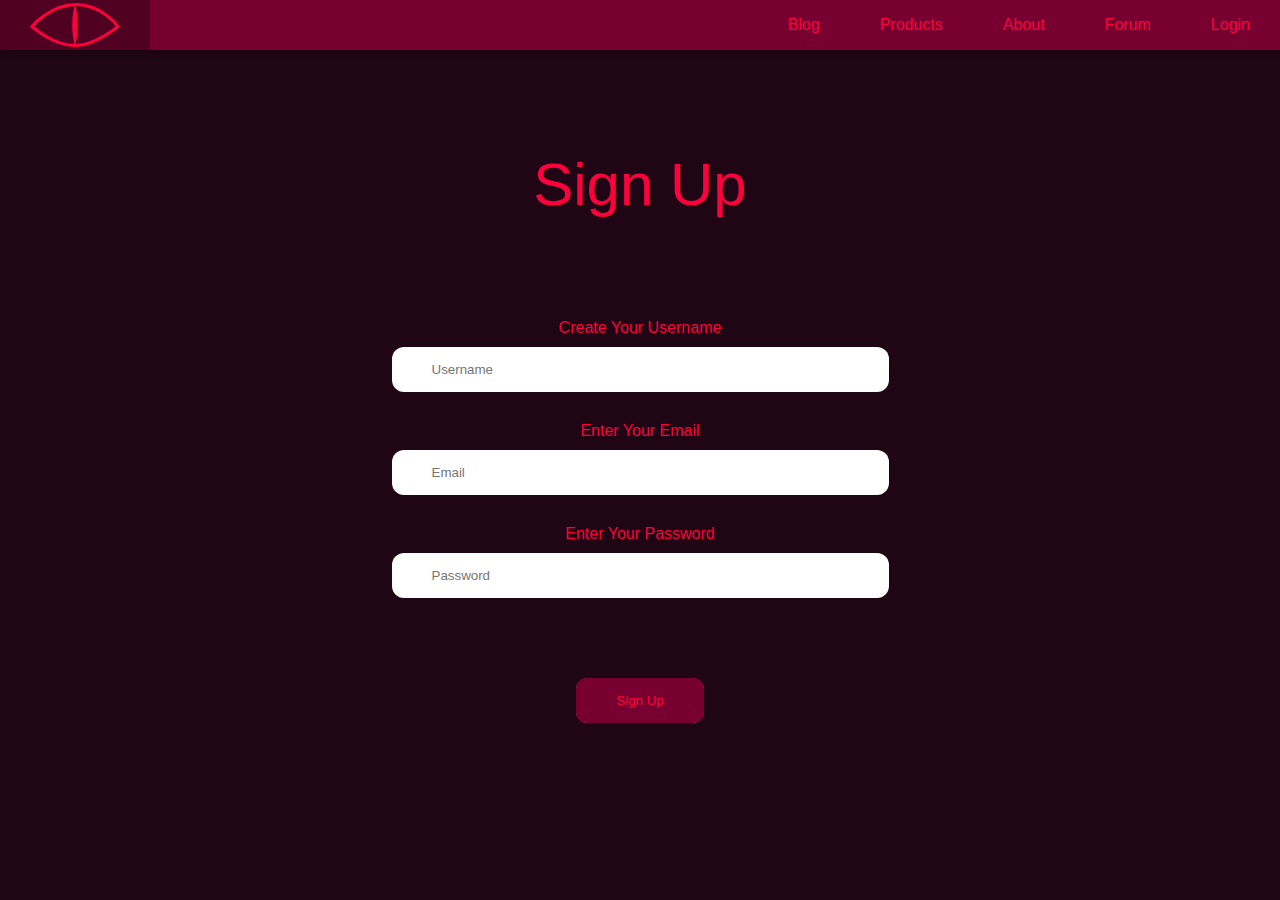
==== Home Page/SignUp.html @ ace0789e "Add files via upload" ====
<!DOCTYPE html>
<html>
<head>
    <meta charset="utf-8">
    <meta name="viewport" content="width=device-width, initial-scale=1">
    <title>NEO PROGRAMMING</title>
    <link rel="stylesheet" type="text/css" href="signup-style.css">
</head>
<body>
    <nav>
        <ul class="sidebar">
            <li><a href="index.html"><img src="ASSETS/NEO.svg"></a><li>
            <li onclick=hideSidebar()><a href="#"><img src="ASSETS/CLOSE.svg"></a></li>
            <li><a href="#">Blog</a></li>
            <li><a href="#">Products</a></li>
            <li><a href="index.html">About</a></li>
            <li><a href="#">Forum</a></li>
            <li><a href="SignUp.html">Login</a></li>
        </ul>
        <ul>
            <li><a href="index.html"><img src="ASSETS/NEO.svg"></a><li>
            <li class="hideOnMobile"><a href="#">Blog</a></li>
            <li class="hideOnMobile"><a href="#">Products</a></li>
            <li class="hideOnMobile"><a href="index.html">About</a></li>
            <li class="hideOnMobile"><a href="#">Forum</a></li>
            <li class="hideOnMobile"><a href="SignUp.html">Login</a></li>
            <li class="menu-button" onclick=showSidebar() ><a href="#"><img src="ASSETS/MENU.svg"></a></li>
        </ul>
    </nav>

    <div>
        <center>
            <p class="heading">Sign Up</p>
            <p class="first-paragraph">Create Your Username</p>
            <input class="input" type="text" name="Username" size="50" placeholder="Username">

            <p class="first-paragraph">Enter Your Email</p>
            <input class="input" type="email" name="Email" size="50" placeholder="Email">

            <p class="first-paragraph">Enter Your Password</p>
            <input class="input" type="password" name="Password" size="50" placeholder="Password">

            <br> <button class="btn">Sign Up</button>
        </center>
    </div>

    <div class="empty-space"></div>

    <script type="text/javascript" src="main.js"></script>
    </body>
</html>
---- Home Page/signup-style.css ----
*,
*::before,
*::after {
    box-sizing: border-box;
}

*{
    margin: 0;
    padding: 0;
}

/*END OF ESSENTIAL CODE*/

:root {
    --light-red: #FF2D5E;
    --red: #FF003C;
    --dark-red-purple: #200514; /*JUST PRETEND THAT THERE IS A COLOR WITH THAT NAME*/
    --dark-redish-pink: #770030; /*AGAIN JUST PRETEND, IM NOT SURE IF THERE A COLOR LIKE THAT IDK*/
    --black: #000000; /*YOU CAN STOP PRETENDING THATS A VALID COLOR NAME :D*/
    --darker-redish-pink: #500020; /*PRETEND AGAIN PLS*/
    --sidebar-backround-color: rgba(32,5,20, 0.2);
}
/*END OF VAR CODE*/

body {
    min-height: 100vh;
    background-image: ;
    background-repeat: no-repeat;
    background-position: center;
    background-color: var(--dark-red-purple);
    font-family: 'Raleway ExtraLight', 'Montserrat-Regular', sans-serif;
    color: var(--red);
}
nav {
    background-color: var(--dark-redish-pink);
    box-shadow: 3px 3px 5px rgba(0, 0, 0, 0.1);
}
nav ul {
    width: 100%;
    list-style: none;
    display: flex;
    justify-content: flex-end;
    align-items: center;
}
nav li {
    height: 50px;
}

nav a {
    height: 100%;
    padding: 0 30px;
    text-decoration: none;
    display: flex;
    align-items: center;
    color: var(--red);
}

nav a:hover {
    background-color: var(--darker-redish-pink);
}

nav li:first-child {
    margin-right: auto;
}
/*END OF TOPBAR CODE*/

.sidebar {
    position: fixed;
    top: 0;
    right: 0;
    height: 100vh;
    width: 250px;
    z-index: 999;
    background-color: var(--sidebar-backround-color);
    backdrop-filter: blur(10px);
    box-shadow: -10px 0 10px rgba(0, 0, 0, 0.1);
    display: none;
    flex-direction: column;
    align-items: flex-start;
    justify-content: flex-start;
}

.sidebar li {
    width: 100%;
}

.sidebar a {
    width: 100%;
}

.menu-button {
    display: none;
}

@media(max-width: 800px) {
    .hideOnMobile{
        display: none;
    }
    .menu-button {
        display: block;
    }
}

@media(max-width: 400px) {
    .sidebar{
        width: 100%;
    }
}
/*END OF SIDEBAR CODE*/

.heading {
    margin-top: 100px;
    margin-bottom: 100px;
    font-size: 60px;
}

.login-paragraph {
    pointer: cursor;
    font-size: 20px;
    margin-bottom: 10px;
}

.input {
    margin-top: 10px;
    margin-bottom: 30px;
    padding: 15px 40px;
    border: none;
    outline: none;
    color: var(--red);
    position: relative;
    z-index: 0;
    border-radius: 12px;
}

.btn {
    margin: 50px;
    padding: 15px 40px;
    border: none;
    outline: none;
    color: var(--red);
    cursor: pointer;
    position: relative;
    z-index: 0;
    border-radius: 12px;
}

.btn::after {
    content: "";
    z-index: -1;
    position: absolute;
    width: 100%;
    height: 100%;
    background-color: var(--dark-redish-pink);
    left: 0;
    top: 0;
    border-radius: 10px;
}

.btn::before {
    content: "";
    backround: linear-gradiant(
        45deg,
        #FF003C, #FF2D5E
    );
    position: absolute;
    top: -2px;
    left: -2px;
    background-size: 600%;
    z-index: -1;
    width: calc(100% + 4px);
    height:  calc(100% + 4px);
    filter: blur(8px);
    animation: glowing 20s linear infinite;
    transition: opacity .3s ease-in-out;
    border-radius: 10px;
    opacity: 0;
}
@keyframes glowing {
  0% {background-position: 0 0;}
  50% {background-position: 400% 0;}
  100% {background-position: 0 0;}
}

.btn:hover::before {
  opacity: 1;
}

.btn:active::after {
  background: transparent;
}

.btn:active {
  color: var(--red);
  font-weight: bold;
}
/*END OF SIGNUP CODE*/
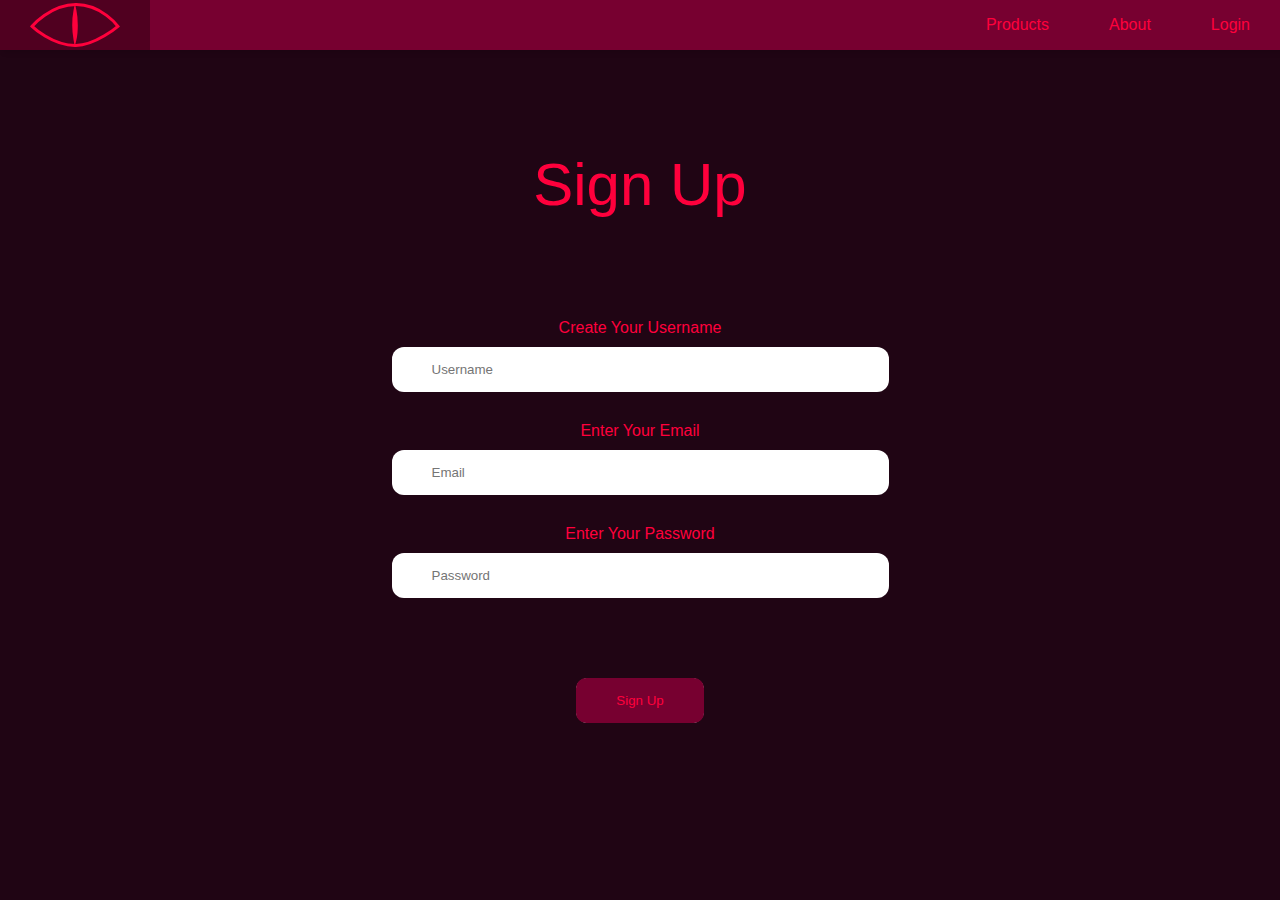
==== commit 4f86193a: "Add files via upload" ====
--- a/Home Page/SignUp.html
+++ b/Home Page/SignUp.html
@@ -3,26 +3,22 @@
 <head>
     <meta charset="utf-8">
     <meta name="viewport" content="width=device-width, initial-scale=1">
-    <title>NEO PROGRAMMING</title>
+    <title>Sign Up</title>
     <link rel="stylesheet" type="text/css" href="signup-style.css">
 </head>
 <body>
     <nav>
         <ul class="sidebar">
-            <li><a href="index.html"><img src="ASSETS/NEO.svg"></a><li>
+            <li><a href="Projects-options.html"><img src="ASSETS/NEO.svg"></a><li>
             <li onclick=hideSidebar()><a href="#"><img src="ASSETS/CLOSE.svg"></a></li>
-            <li><a href="#">Blog</a></li>
             <li><a href="#">Products</a></li>
             <li><a href="index.html">About</a></li>
-            <li><a href="#">Forum</a></li>
             <li><a href="SignUp.html">Login</a></li>
         </ul>
         <ul>
-            <li><a href="index.html"><img src="ASSETS/NEO.svg"></a><li>
-            <li class="hideOnMobile"><a href="#">Blog</a></li>
+            <li><a href="Projects-options.html"><img src="ASSETS/NEO.svg"></a><li>
             <li class="hideOnMobile"><a href="#">Products</a></li>
             <li class="hideOnMobile"><a href="index.html">About</a></li>
-            <li class="hideOnMobile"><a href="#">Forum</a></li>
             <li class="hideOnMobile"><a href="SignUp.html">Login</a></li>
             <li class="menu-button" onclick=showSidebar() ><a href="#"><img src="ASSETS/MENU.svg"></a></li>
         </ul>
